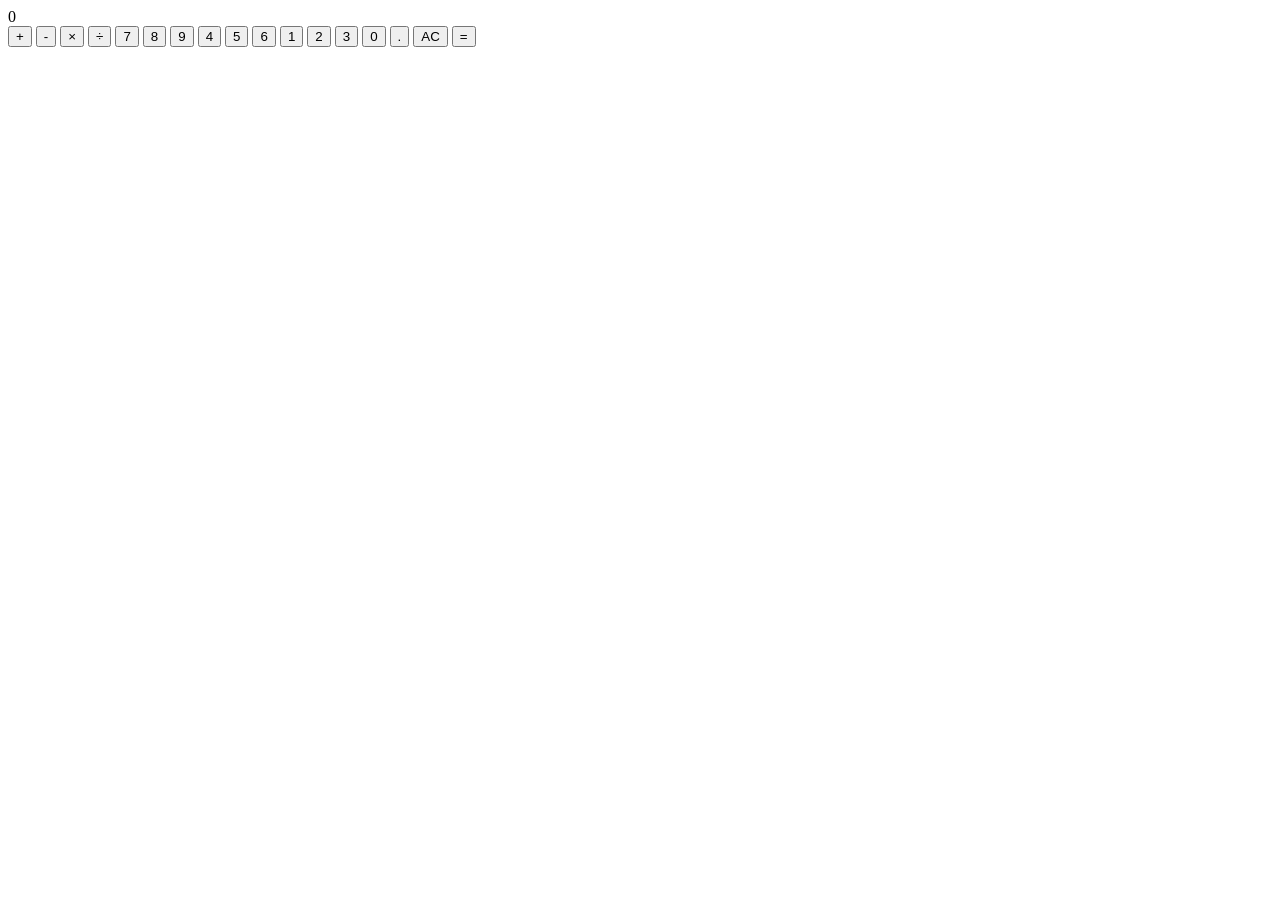
==== cal/indexcal.html @ 151ca835 "Add files via upload" ====
<!DOCTYPE html>
<html lang="en">
<head>
    <meta charset="UTF-8">
    <meta name="viewport" content="width=device-width, initial-scale=1.0">
    <title>Calculator</title>
    <!-- external css -->
    <link rel="stylesheet" href="style.css">
    
</head>
<body>

  <div class="calculator">
  <div class="calculator__output">0</div>
  <div class="calculator__keys">
    <button class="calculator__key calculator__key--operator">+</button>
    <button class="calculator__key calculator__key--operator">-</button>
    <button class="calculator__key calculator__key--operator">&times;</button>
    <button class="calculator__key calculator__key--operator">÷</button>
    <button class="calculator__key">7</button>
    <button class="calculator__key">8</button>
    <button class="calculator__key">9</button>
    <button class="calculator__key">4</button>
    <button class="calculator__key">5</button>
    <button class="calculator__key">6</button>
    <button class="calculator__key">1</button>
    <button class="calculator__key">2</button>
    <button class="calculator__key">3</button>
    <button class="calculator__key">0</button>
    <button class="calculator__key">.</button>
    <button class="calculator__key">AC</button>
    <button class="calculator__key calculator__key--enter">=</button>
  </div>
</div>
</body>
</html>
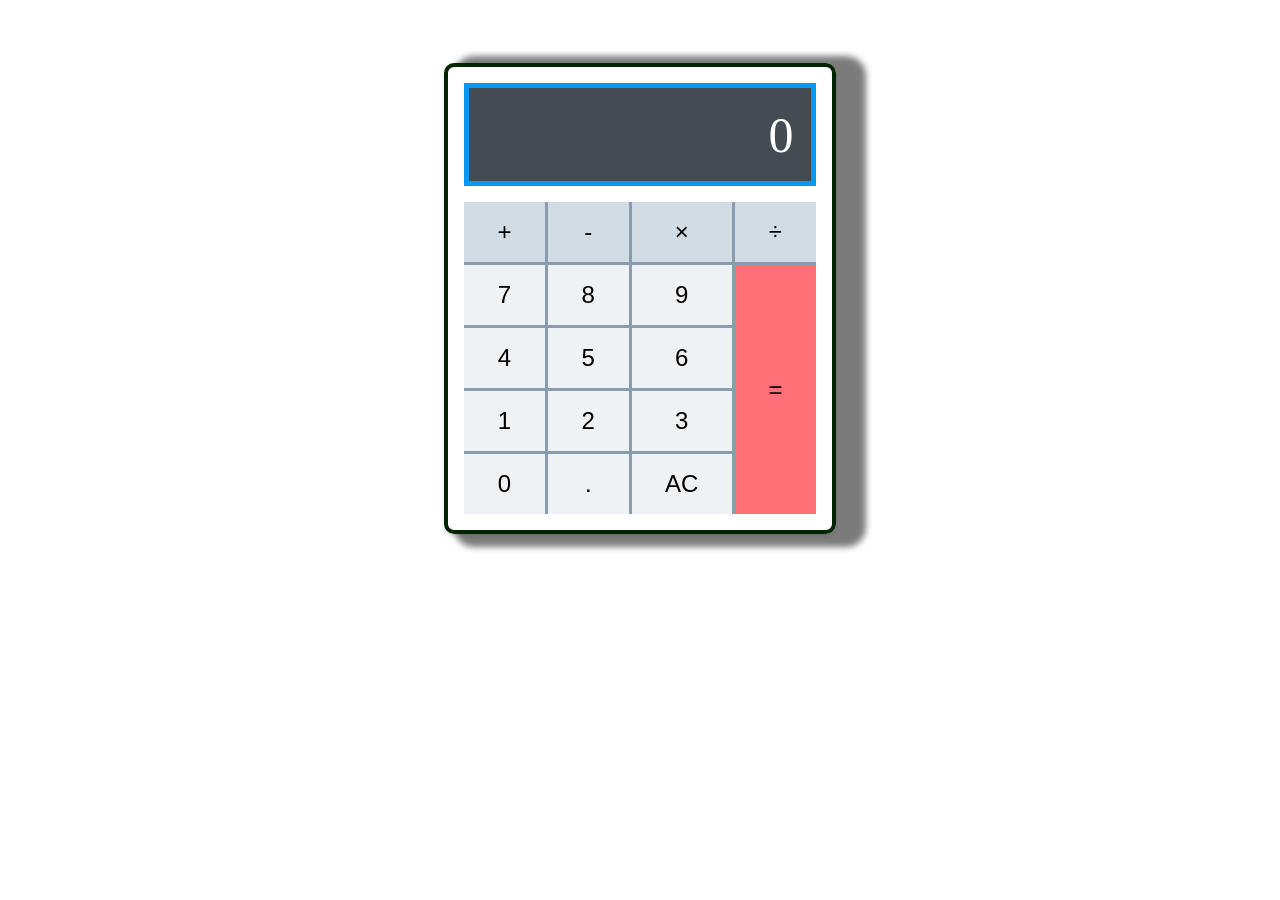
==== commit 076a6c6f: "Update indexcal.html" ====
--- a/cal/indexcal.html
+++ b/cal/indexcal.html
@@ -5,7 +5,7 @@
     <meta name="viewport" content="width=device-width, initial-scale=1.0">
     <title>Calculator</title>
     <!-- external css -->
-    <link rel="stylesheet" href="style.css">
+    <link rel="stylesheet" href="stylecal.css">
     
 </head>
 <body>
@@ -33,4 +33,4 @@
   </div>
 </div>
 </body>
-</html>+</html>
--- a/cal/stylecal.css
+++ b/cal/stylecal.css
@@ -0,0 +1,57 @@
+
+.calculator {
+  border: 4px solid hsl(115, 100%, 7%);
+  border-radius: 10px;
+  box-shadow: 20px 3px 6px 10px rgba(0, 0, 0, 0.516), 0px 2px 4px 0px rgba(0, 0, 0, 0.12);
+  margin: 5% auto;
+  max-inline-size: 22rem;
+  gap: 1rem;  
+    display: flex;  
+    flex-direction: column;
+    padding: 1rem;
+    
+}
+
+.calculator__output {
+    border: 5px solid hsl(203, 93%, 49%);
+  background: hsl(202, 11%, 29%);
+  color: hsl(255, 100%, 100%);
+  font-size: 50px;
+    padding: 5%;
+  text-align: end;
+}
+.calculator__keys {
+  display: grid;
+  grid-template-columns: repeat(4, 1);
+  grid-gap: 3px;
+  background: hsl(207, 19%, 61%);
+}
+.calculator__key {
+  background: hsl(210, 25%, 95%);
+  border: none;
+  padding-block-start: 1rem;
+  padding-block-end: 1rem;
+  padding-inline-end: 1.25rem;
+  padding-inline-start: 1.25rem;
+  font-size: 1.5rem;
+}
+.calculator__key:focus {
+  box-shadow: 0 0 8px 0 rgba(0, 0, 0, 0.3) inset;
+  outline: none;
+  transition: all 2s;
+}
+.calculator__key:hover {
+    background: hsl(207, 19%, 55%);
+    scale: 1.1;
+}
+.calculator__key--operator {
+  background: hsl(208, 25%, 86%);
+}
+.calculator__key--operator:active {
+  background: hsl(208, 24%, 80%);
+}
+.calculator__key--enter {
+  grid-column: 4 / 5;
+  grid-row: 2 / span 4;
+  background: hsl(357, 100%, 72%);
+}
